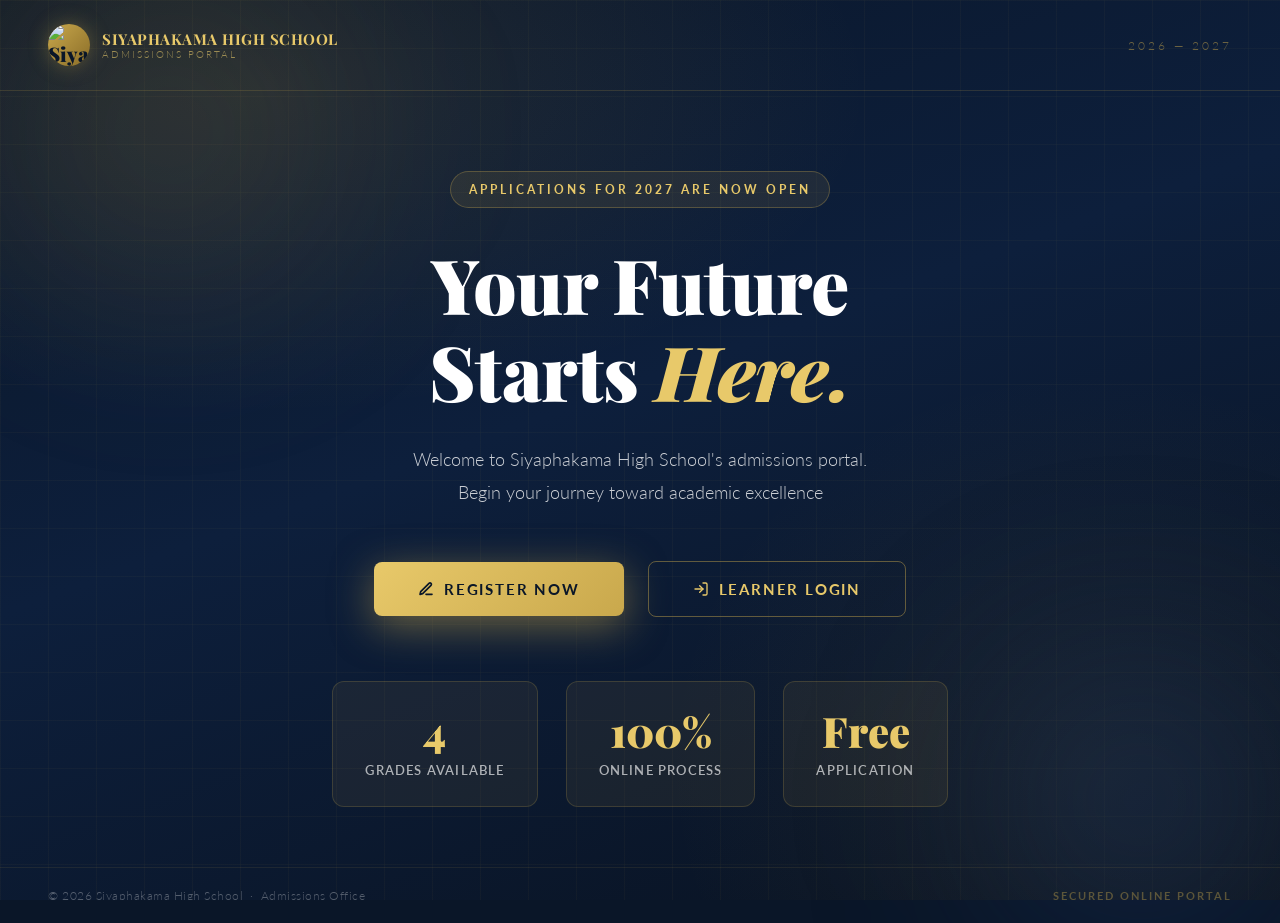
==== templates/landing.html @ 793f6787 "add templates static and all project files" ====
<!doctype html>
<html lang="en">
<head>
  <meta charset="utf-8"/>
  <meta name="viewport" content="width=device-width,initial-scale=1"/>
  <title>Siyaphakama High School — Admissions Portal</title>
  <link rel="preconnect" href="https://fonts.googleapis.com"/>
  <link rel="preconnect" href="https://fonts.gstatic.com" crossorigin/>
  <link href="https://fonts.googleapis.com/css2?family=Playfair+Display:ital,wght@0,700;0,900;1,700&family=Lato:wght@300;400;700&display=swap" rel="stylesheet"/>
  <style>
    *, *::before, *::after { box-sizing: border-box; margin: 0; padding: 0; }

    :root {
      --navy:        #0a1628;
      --navy-mid:    #112240;
      --navy-light:  #1a3460;
      --gold:        #c9a84c;
      --gold-bright: #e8c96a;
      --gold-pale:   #f5e9c8;
      --gold-dim:    #8a6d28;
      --white:       #ffffff;
      --off-white:   #fdf8ee;
    }

    html, body {
      height: 100%;
      font-family: 'Lato', sans-serif;
      background: var(--navy);
      color: var(--white);
      overflow-x: hidden;
    }

    .page {
      min-height: 100vh;
      display: flex;
      flex-direction: column;
      position: relative;
    }

    /* ── Background layers ── */
    .bg-gradient {
      position: fixed;
      inset: 0;
      background:
        radial-gradient(ellipse 80% 60% at 20% 10%, rgba(201,168,76,.12) 0%, transparent 60%),
        radial-gradient(ellipse 60% 80% at 85% 85%, rgba(201,168,76,.08) 0%, transparent 55%),
        linear-gradient(160deg, #0a1628 0%, #0d1f3c 45%, #091220 100%);
      z-index: 0;
    }

    .bg-grid {
      position: fixed;
      inset: 0;
      background-image:
        linear-gradient(rgba(201,168,76,.04) 1px, transparent 1px),
        linear-gradient(90deg, rgba(201,168,76,.04) 1px, transparent 1px);
      background-size: 48px 48px;
      z-index: 0;
    }

    .bg-orb {
      position: fixed;
      border-radius: 50%;
      filter: blur(90px);
      z-index: 0;
      animation: pulse 8s ease-in-out infinite;
    }
    .bg-orb-1 {
      width: 500px; height: 500px;
      background: radial-gradient(circle, rgba(201,168,76,.14), transparent 70%);
      top: -120px; left: -80px;
      animation-delay: 0s;
    }
    .bg-orb-2 {
      width: 400px; height: 400px;
      background: radial-gradient(circle, rgba(26,52,96,.6), transparent 70%);
      bottom: -100px; right: -60px;
      animation-delay: 4s;
    }
    @keyframes pulse {
      0%, 100% { opacity: .7; transform: scale(1); }
      50%       { opacity: 1; transform: scale(1.1); }
    }

    /* ── Header ── */
    header {
      position: relative;
      z-index: 10;
      display: flex;
      justify-content: space-between;
      align-items: center;
      padding: 24px 48px;
      border-bottom: 1px solid rgba(201,168,76,.18);
      animation: fadeDown .8s ease both;
    }
    .logo-mark {
      display: flex;
      align-items: center;
      gap: 12px;
    }
    .logo-crest {
      width: 42px; height: 42px;
      background: linear-gradient(135deg, var(--gold), var(--gold-dim));
      border-radius: 50%;
      display: flex;
      align-items: center;
      justify-content: center;
      font-family: 'Playfair Display', serif;
      font-size: 20px;
      font-weight: 900;
      color: var(--navy);
      box-shadow: 0 0 20px rgba(201,168,76,.35);
    }
    .logo-text {
      display: flex;
      flex-direction: column;
    }
    .logo-name {
      font-family: 'Playfair Display', serif;
      font-size: 15px;
      font-weight: 700;
      color: var(--gold-bright);
      letter-spacing: .5px;
      line-height: 1.2;
    }
    .logo-sub {
      font-size: 10px;
      font-weight: 300;
      color: rgba(232,201,106,.6);
      letter-spacing: 2px;
      text-transform: uppercase;
    }
    .header-year {
      font-size: 12px;
      font-weight: 300;
      color: rgba(201,168,76,.5);
      letter-spacing: 3px;
      text-transform: uppercase;
    }

    /* ── Hero ── */
    .hero {
      position: relative;
      z-index: 10;
      flex: 1;
      display: flex;
      justify-content: center;
      align-items: center;
      padding: 80px 40px 60px;
      max-width: none;
      margin: 0;
      width: 100%;
      text-align: center;
    }

    .hero-content {
      animation: fadeUp .9s ease .2s both;
      width: 100%;
      max-width: 1000px;
      display: flex;
      flex-direction: column;
      align-items: center;
      padding: 0 40px;
    }

    .eyebrow {
      display: inline-flex;
      align-items: center;
      gap: 8px;
      font-size: 12px;
      font-weight: 700;
      letter-spacing: 3px;
      text-transform: uppercase;
      color: var(--gold-bright);
      margin-bottom: 32px;
      background: rgba(201,168,76,.1);
      padding: 10px 18px;
      border-radius: 30px;
      border: 1px solid rgba(201,168,76,.3);
    }
    .eyebrow::before {
      display: block;
      width: 28px;
      height: 1.5px;
      background: var(--gold-bright);
    }

    h1 {
      font-family: 'Playfair Display', serif;
      font-size: clamp(42px, 7vw, 76px);
      font-weight: 900;
      line-height: 1.15;
      letter-spacing: -.8px;
      margin-bottom: 28px;
      color: var(--white);
      max-width: 950px;
    }
    h1 em {
      font-style: italic;
      color: var(--gold-bright);
    }

    .hero-desc {
      font-size: 18px;
      font-weight: 300;
      line-height: 1.85;
      color: rgba(255,255,255,.78);
      margin-bottom: 52px;
      max-width: 650px;
      margin-left: auto;
      margin-right: auto;
    }

    .cta-row {
      display: flex;
      gap: 24px;
      flex-wrap: wrap;
      justify-content: center;
      align-items: center;
      margin-bottom: 64px;
    }

    .btn {
      display: inline-flex;
      align-items: center;
      gap: 10px;
      padding: 18px 44px;
      border-radius: 8px;
      font-family: 'Lato', sans-serif;
      font-size: 15px;
      font-weight: 700;
      letter-spacing: 1.8px;
      text-transform: uppercase;
      text-decoration: none;
      cursor: pointer;
      border: none;
      transition: transform .3s ease, box-shadow .3s ease, background .3s ease;
      position: relative;
      overflow: hidden;
    }
    .btn::after {
      content: '';
      position: absolute;
      inset: 0;
      background: rgba(255,255,255,.08);
      opacity: 0;
      transition: opacity .2s;
    }
    .btn:hover::after { opacity: 1; }
    .btn:hover { transform: translateY(-3px); }
    .btn:active { transform: translateY(0); }

    .btn-primary {
      background: linear-gradient(135deg, var(--gold-bright), var(--gold));
      color: var(--navy);
      box-shadow: 0 10px 40px rgba(201,168,76,.5);
    }
    .btn-primary:hover {
      box-shadow: 0 14px 56px rgba(201,168,76,.7);
      transform: translateY(-3px) scale(1.02);
    }
    .btn-primary svg { flex-shrink: 0; }

    .btn-outline {
      background: transparent;
      color: var(--gold-bright);
      border: 1.5px solid rgba(201,168,76,.45);
      box-shadow: inset 0 0 0 0 var(--gold);
      transition: box-shadow .3s ease, color .3s ease, transform .2s ease;
    }
    .btn-outline:hover {
      box-shadow: inset 0 0 0 2px var(--gold);
      color: var(--white);
    }

    /* ── Stats strip ── */
    .stats {
      display: flex;
      gap: 28px;
      margin-top: 0;
      padding-top: 0;
      border-top: none;
      flex-wrap: wrap;
      justify-content: center;
      align-items: stretch;
      width: 100%;
    }
    .stat-item {
      display: flex;
      flex-direction: column;
      gap: 10px;
      align-items: center;
      justify-content: center;
      padding: 28px 32px;
      background: rgba(201,168,76,.08);
      border: 1px solid rgba(201,168,76,.2);
      border-radius: 12px;
      min-width: 160px;
      transition: all .3s ease;
    }
    .stat-item:hover {
      background: rgba(201,168,76,.15);
      border-color: rgba(201,168,76,.4);
      transform: translateY(-4px);
    }
    .stat-num {
      font-family: 'Playfair Display', serif;
      font-size: 42px;
      font-weight: 900;
      color: var(--gold-bright);
      line-height: 1;
    }
    .stat-label {
      font-size: 13px;
      font-weight: 600;
      color: rgba(255,255,255,.65);
      letter-spacing: 1.2px;
      text-transform: uppercase;
      text-align: center;
    }

    /* ── Illustration ── */
    .hero-right {
      display: flex;
      justify-content: center;
      align-items: center;
      animation: fadeUp .9s ease .4s both;
    }

    .illustration-wrap {
      position: relative;
      width: 100%;
      max-width: 440px;
    }

    .illustration-card {
      background: linear-gradient(145deg, rgba(26,52,96,.8), rgba(10,22,40,.95));
      border: 1px solid rgba(201,168,76,.2);
      border-radius: 16px;
      padding: 40px 36px;
      position: relative;
      overflow: hidden;
      box-shadow:
        0 32px 80px rgba(0,0,0,.5),
        0 0 0 1px rgba(201,168,76,.08),
        inset 0 1px 0 rgba(201,168,76,.12);
    }
    .illustration-card::before {
      content: '';
      position: absolute;
      top: -60px; right: -60px;
      width: 200px; height: 200px;
      background: radial-gradient(circle, rgba(201,168,76,.12), transparent 70%);
      border-radius: 50%;
    }

    .card-badge {
      display: inline-flex;
      align-items: center;
      gap: 6px;
      background: rgba(201,168,76,.12);
      border: 1px solid rgba(201,168,76,.25);
      border-radius: 20px;
      padding: 5px 12px;
      font-size: 11px;
      font-weight: 700;
      letter-spacing: 2px;
      text-transform: uppercase;
      color: var(--gold);
      margin-bottom: 28px;
    }
    .card-badge-dot {
      width: 6px; height: 6px;
      border-radius: 50%;
      background: var(--gold);
      animation: blink 2s ease infinite;
    }
    @keyframes blink {
      0%, 100% { opacity: 1; }
      50%       { opacity: .3; }
    }

    /* SVG Illustration */
    .edu-illustration {
      width: 100%;
      height: auto;
      margin: 8px 0 24px;
      filter: drop-shadow(0 8px 24px rgba(0,0,0,.4));
    }

    .card-features {
      display: flex;
      flex-direction: column;
      gap: 10px;
      margin-top: 4px;
    }
    .feature-row {
      display: flex;
      align-items: center;
      gap: 10px;
      font-size: 13px;
      font-weight: 300;
      color: rgba(255,255,255,.7);
    }
    .feature-icon {
      width: 28px; height: 28px;
      border-radius: 6px;
      background: rgba(201,168,76,.1);
      border: 1px solid rgba(201,168,76,.2);
      display: flex;
      align-items: center;
      justify-content: center;
      flex-shrink: 0;
      font-size: 13px;
    }

    /* ── Floating decorative elements ── */
    .float-badge {
      position: absolute;
      background: linear-gradient(135deg, var(--navy-mid), var(--navy-light));
      border: 1px solid rgba(201,168,76,.3);
      border-radius: 10px;
      padding: 10px 14px;
      font-size: 11px;
      box-shadow: 0 8px 32px rgba(0,0,0,.4);
      animation: float 5s ease-in-out infinite;
      z-index: 5;
    }
    .float-badge-1 {
      top: -20px; left: -30px;
      animation-delay: 0s;
    }
    .float-badge-2 {
      bottom: 30px; right: -25px;
      animation-delay: 2.5s;
    }
    .float-badge .badge-title {
      font-weight: 700;
      color: var(--gold-bright);
      letter-spacing: .5px;
    }
    .float-badge .badge-sub {
      color: rgba(255,255,255,.45);
      margin-top: 2px;
    }
    @keyframes float {
      0%, 100% { transform: translateY(0); }
      50%       { transform: translateY(-8px); }
    }

    /* ── Footer ── */
    footer {
      position: relative;
      z-index: 10;
      padding: 20px 48px;
      border-top: 1px solid rgba(201,168,76,.1);
      display: flex;
      justify-content: space-between;
      align-items: center;
      flex-wrap: wrap;
      gap: 12px;
      animation: fadeUp .9s ease .6s both;
    }
    .footer-left {
      font-size: 12px;
      font-weight: 300;
      color: rgba(255,255,255,.3);
      letter-spacing: .5px;
    }
    .footer-right {
      font-size: 11px;
      font-weight: 700;
      letter-spacing: 2px;
      text-transform: uppercase;
      color: rgba(201,168,76,.4);
    }

    /* ── Animations ── */
    @keyframes fadeDown {
      from { opacity: 0; transform: translateY(-16px); }
      to   { opacity: 1; transform: translateY(0); }
    }
    @keyframes fadeUp {
      from { opacity: 0; transform: translateY(24px); }
      to   { opacity: 1; transform: translateY(0); }
    }

    /* ── Responsive ── */
    @media (max-width: 768px) {
      header { padding: 16px 20px; }
      .hero {
        padding: 60px 20px 50px;
      }
      .hero-content {
        padding: 0 20px;
      }
      h1 {
        font-size: clamp(36px, 5vw, 52px);
        margin-bottom: 20px;
      }
      .hero-desc {
        font-size: 16px;
        margin-bottom: 40px;
      }
      .cta-row {
        margin-bottom: 48px;
        gap: 16px;
      }
      .btn {
        padding: 15px 36px;
        font-size: 14px;
      }
      .stats {
        gap: 16px;
      }
      .stat-item {
        min-width: 140px;
        padding: 20px 24px;
      }
      .stat-num {
        font-size: 32px;
      }
      .stat-label {
        font-size: 11px;
      }
      footer { padding: 16px 20px; }
    }
    @media (max-width: 480px) {
      .hero {
        padding: 40px 16px 35px;
      }
      .hero-content {
        padding: 0 16px;
      }
      .eyebrow {
        font-size: 10px;
        margin-bottom: 24px;
      }
      h1 {
        font-size: clamp(28px, 4vw, 40px);
        margin-bottom: 16px;
      }
      .hero-desc {
        font-size: 15px;
        margin-bottom: 32px;
      }
      .cta-row {
        flex-direction: column;
        margin-bottom: 36px;
      }
      .btn {
        width: 100%;
        padding: 14px 28px;
        font-size: 13px;
      }
      .stats {
        flex-direction: column;
        margin-top: 0;
        gap: 12px;
      }
      .stat-item {
        width: 100%;
        min-width: unset;
        padding: 18px 20px;
      }
      .stat-num {
        font-size: 28px;
      }
    }
  </style>
</head>
<body>
<div class="page">
  <div class="bg-gradient"></div>
  <div class="bg-grid"></div>
  <div class="bg-orb bg-orb-1"></div>
  <div class="bg-orb bg-orb-2"></div>

  <!-- Header -->
  <header>
    <div class="logo-mark">
      <div class="logo-crest">
        <img src="{{ url_for('static', filename='logo.webp') }}" alt="Siyaphakama High School Logo" style="width:42px;height:42px;border-radius:50%;object-fit:cover;" />
      </div>
      <div class="logo-text">
        <span class="logo-name">SIYAPHAKAMA HIGH SCHOOL</span>
        <span class="logo-sub">ADMISSIONS PORTAL</span>
      </div>
    </div>
    <div class="header-year">2026 &mdash; 2027</div>
  </header>

  <!-- Hero -->
  <div class="hero">
    <!-- Left: Text + CTAs -->
    <div class="hero-content">
      <div class="eyebrow">Applications For 2027 Are Now Open</div>

      <h1>Your Future<br/>Starts <em>Here.</em></h1>

      <p class="hero-desc">
        Welcome to Siyaphakama High School's admissions portal.<br>
        Begin your journey toward academic excellence
      </p>

      <div class="cta-row">
        <a href="/apply" class="btn btn-primary">
          <svg width="16" height="16" viewBox="0 0 24 24" fill="none" stroke="currentColor" stroke-width="2.5" stroke-linecap="round" stroke-linejoin="round">
            <path d="M12 20h9"/><path d="M16.5 3.5a2.121 2.121 0 0 1 3 3L7 19l-4 1 1-4L16.5 3.5z"/>
          </svg>
          Register Now
        </a>
        <a href="/apply#login" class="btn btn-outline">
          <svg width="16" height="16" viewBox="0 0 24 24" fill="none" stroke="currentColor" stroke-width="2" stroke-linecap="round" stroke-linejoin="round">
            <path d="M15 3h4a2 2 0 0 1 2 2v14a2 2 0 0 1-2 2h-4"/><polyline points="10 17 15 12 10 7"/><line x1="15" y1="12" x2="3" y2="12"/>
          </svg>
          Learner Login
        </a>
      </div>

      <div class="stats">
        <div class="stat-item">
          <span class="stat-num">4</span>
          <span class="stat-label">Grades Available</span>
        </div>
        <div class="stat-item">
          <span class="stat-num">100%</span>
          <span class="stat-label">Online Process</span>
        </div>
        <div class="stat-item">
          <span class="stat-num">Free</span>
          <span class="stat-label">Application</span>
        </div>
      </div>
    </div>
  </div>

  <!-- Footer -->
  <footer>
    <div class="footer-left">© 2026 Siyaphakama High School &nbsp;·&nbsp; Admissions Office</div>
    <div class="footer-right">Secured Online Portal</div>
  </footer>
</div>
</body>
</html>
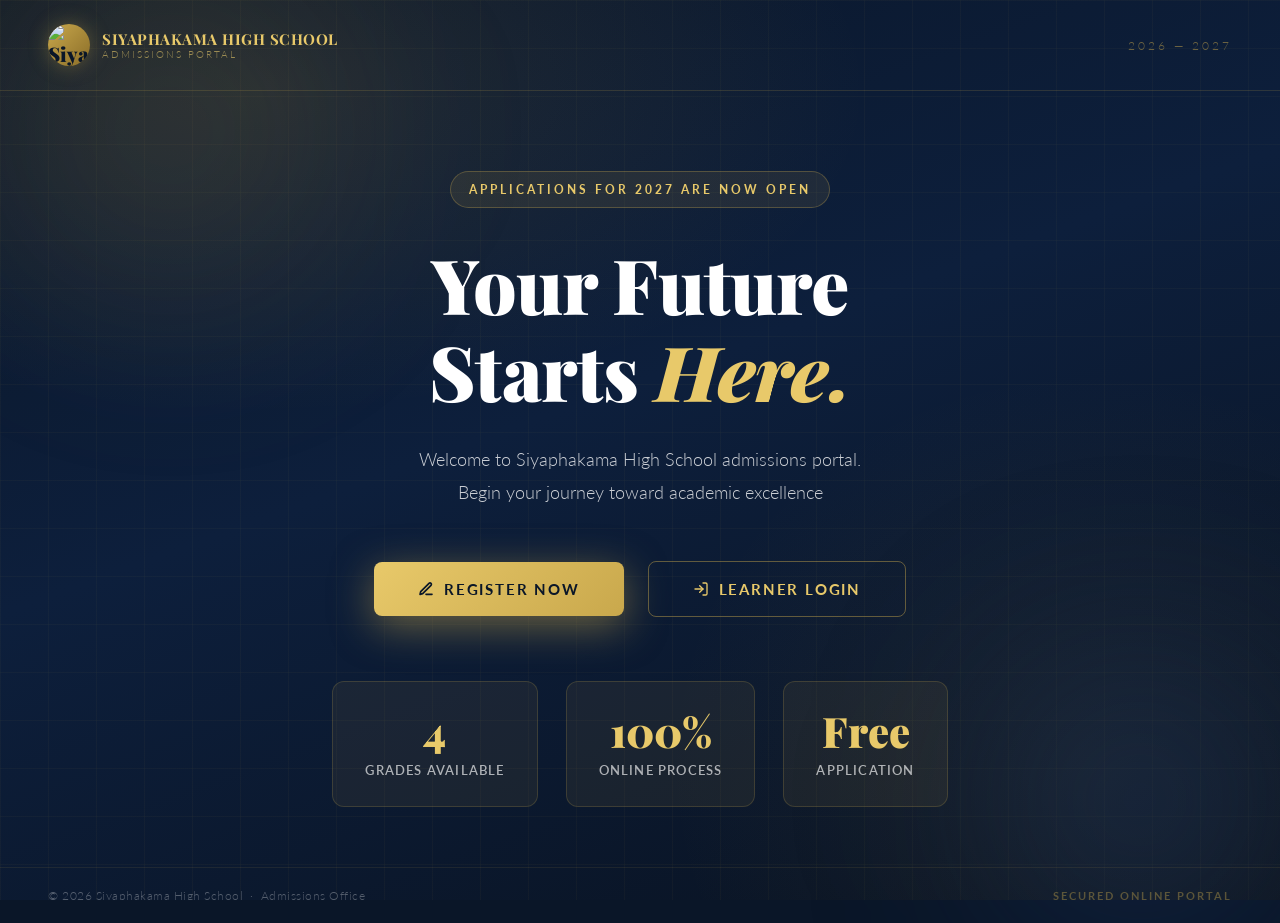
==== commit 10196dab: "update app" ====
--- a/templates/landing.html
+++ b/templates/landing.html
@@ -599,7 +599,7 @@
       <h1>Your Future<br/>Starts <em>Here.</em></h1>
 
       <p class="hero-desc">
-        Welcome to Siyaphakama High School's admissions portal.<br>
+        Welcome to Siyaphakama High School admissions portal.<br>
         Begin your journey toward academic excellence
       </p>
 
